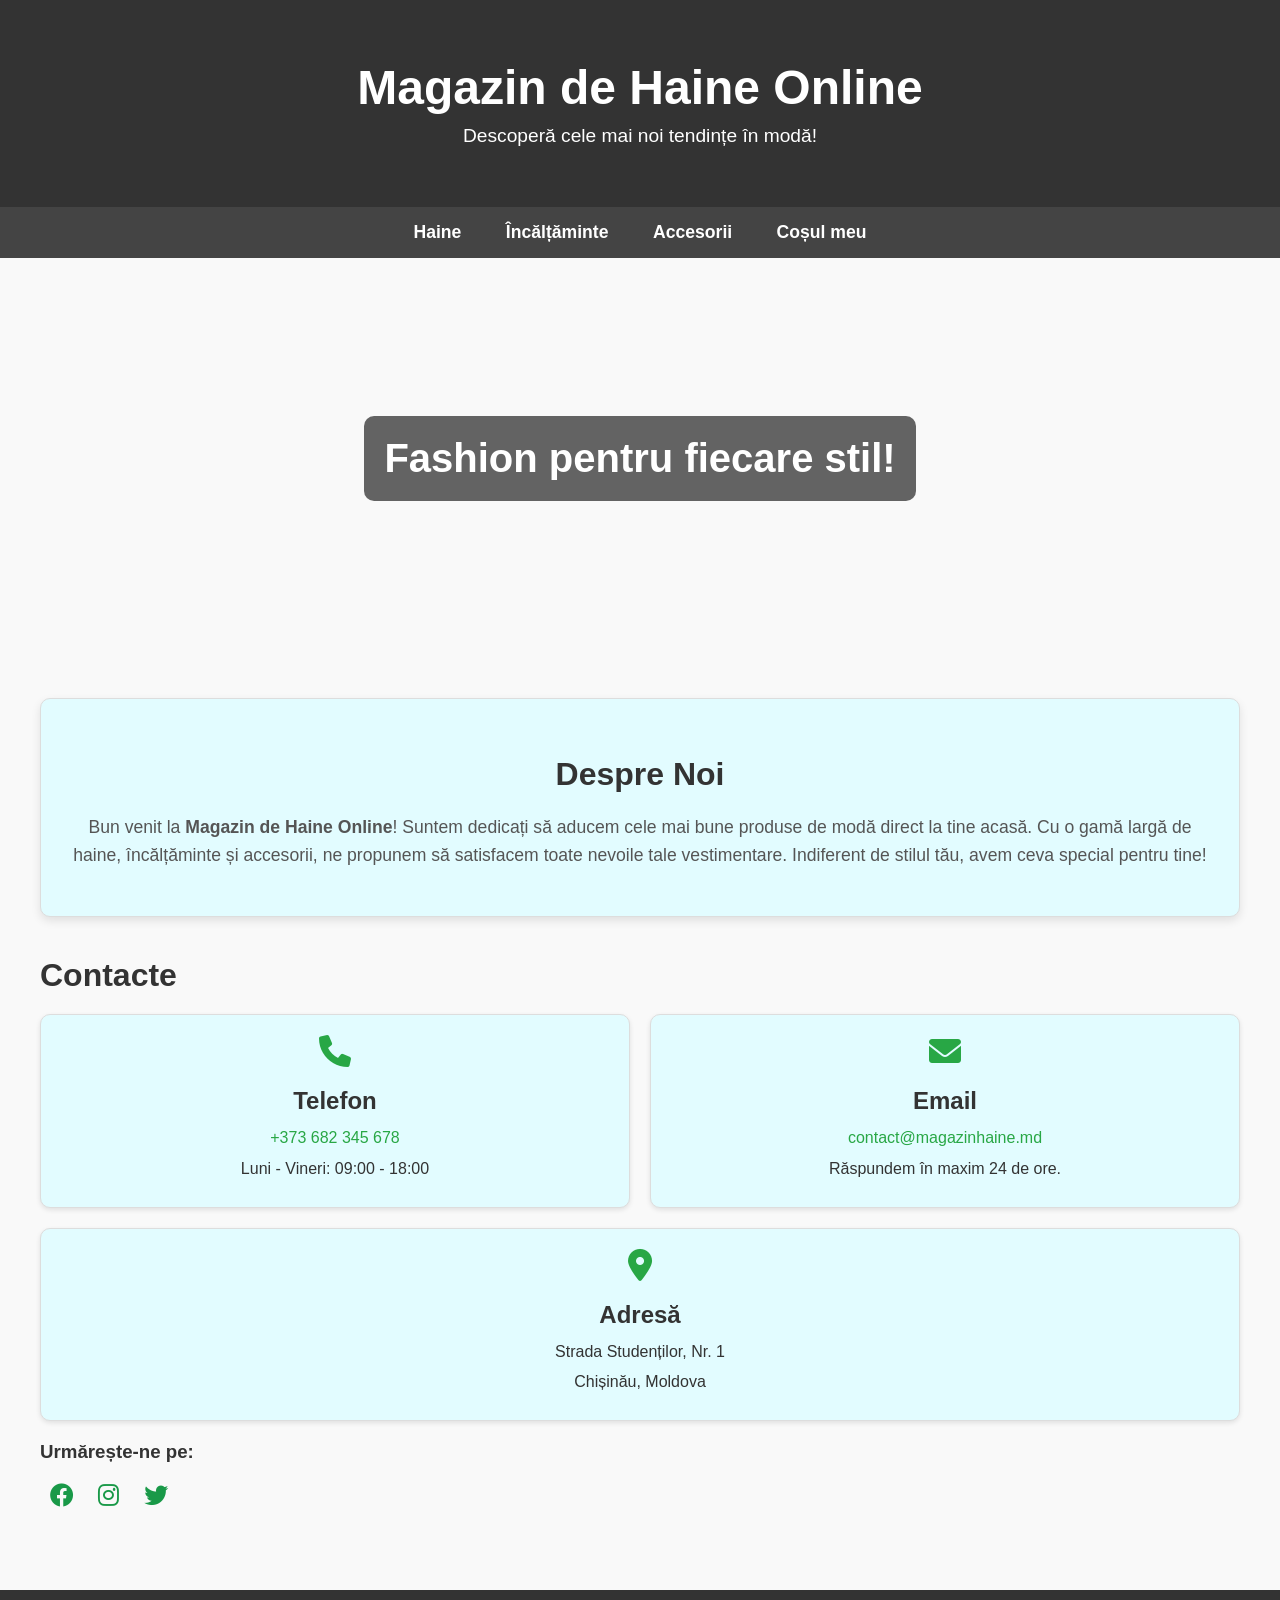
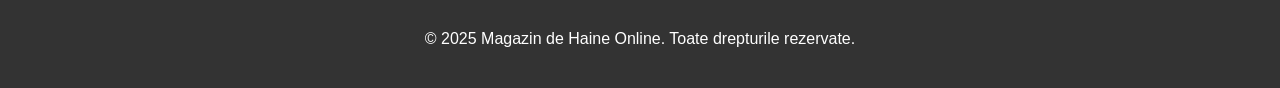
==== index.html @ 42f91ce0 "lab.1" ====
<!DOCTYPE html>
<html lang="ro">
<head>
    <meta charset="UTF-8">
    <meta name="viewport" content="width=device-width, initial-scale=1.0">
    <title>Magazin de Haine Online</title>
    <style>
        body {
            font-family: 'Arial', sans-serif;
            margin: 0;
            padding: 0;
            background-color: #f9f9f9;
            color: #333;
        }
        header {
            background-color: #333;
            color: #fff;
            padding: 60px 0;
            text-align: center;
        }
        header h1 {
            font-size: 3rem;
            margin: 0;
        }
        header p {
            font-size: 1.2rem;
            margin: 10px 0 0;
        }
        nav {
            background-color: #444;
            padding: 15px;
            text-align: center;
        }
        nav a {
            color: #fff;
            margin: 0 20px;
            text-decoration: none;
            font-weight: bold;
            font-size: 1.1rem;
        }
        nav a:hover {
            color: #28a745;
        }
        .banner {
            background-image: url('imagini/f64fda23-ea83-4b03-b049-8d2e13caa528.webp'); /* Adaugă o imagine de banner */
            background-size: cover;
            background-position: center;
            height: 400px;
            display: flex;
            align-items: center;
            justify-content: center;
            color: #fff;
            text-align: center;
        }
        .banner h2 {
            font-size: 2.5rem;
            background-color: rgba(0, 0, 0, 0.6);
            padding: 20px;
            border-radius: 10px;
        }
        .container {
            padding: 40px 20px;
            max-width: 1200px;
            margin: 0 auto;
        }
        .about-us {
            background-color: #e2fcff;
            border: 1px solid #ddd;
            border-radius: 10px;
            padding: 30px;
            margin-bottom: 40px;
            box-shadow: 0 4px 10px rgba(0, 0, 0, 0.1);
            text-align: center;
        }
        .about-us h2 {
            font-size: 2rem;
            margin-bottom: 20px;
            color: #333;
        }
        .about-us p {
            font-size: 1.1rem;
            line-height: 1.6;
            color: #555;
        }
        .contact {
            margin-bottom: 40px;
        }
        .contact h2 {
            font-size: 2rem;
            margin-bottom: 20px;
            color: #333;
        }
        .contact p {
            font-size: 1.1rem;
            line-height: 1.6;
        }
        .contact-info {
            display: flex;
            flex-wrap: wrap;
            gap: 20px;
        }
        .contact-card {
            background-color: #e2fcff;
            border: 1px solid #ddd;
            border-radius: 10px;
            padding: 20px;
            flex: 1 1 calc(33.333% - 40px);
            box-shadow: 0 2px 5px rgba(0, 0, 0, 0.1);
            text-align: center;
        }
        .contact-card i {
            font-size: 2rem;
            color: #28a745;
            margin-bottom: 10px;
        }
        .contact-card h3 {
            font-size: 1.5rem;
            margin: 10px 0;
        }
        .contact-card p {
            font-size: 1rem;
            margin: 5px 0;
        }
        .contact-card a {
            color: #28a745;
            text-decoration: none;
        }
        .contact-card a:hover {
            text-decoration: underline;
        }
        footer {
            background-color: #333;
            color: #fff;
            padding: 30px 0;
            text-align: center;
        }
        footer p {
            margin: 10px 0;
        }
        footer a {
            color: #28a745;
            text-decoration: none;
        }
        footer a:hover {
            text-decoration: underline;
        }
        .social-links {
            margin-top: 20px;
        }
        .social-links a {
            margin: 0 10px;
            color: #199948;
            font-size: 1.5rem;
        }
        .social-links a:hover {
            color: #28a745;
        }
    </style>
    <!-- Font Awesome pentru iconițe -->
    <link rel="stylesheet" href="https://cdnjs.cloudflare.com/ajax/libs/font-awesome/6.0.0-beta3/css/all.min.css">
</head>
<body>

    <header>
        <h1>Magazin de Haine Online</h1>
        <p>Descoperă cele mai noi tendințe în modă!</p>
    </header>

    <nav>
        <a href="haine.html">Haine</a>
        <a href="incaltaminte.html">Încălțăminte</a>
        <a href="accesorii.html">Accesorii</a>
        <a href="cosul-meu.html">Coșul meu</a>
    </nav>

    <div class="banner">
        <h2>Fashion pentru fiecare stil!</h2>
    </div>

    <div class="container">
        <section class="about-us">
            <h2>Despre Noi</h2>
            <p>
                Bun venit la <strong>Magazin de Haine Online</strong>! Suntem dedicați să aducem cele mai bune produse de modă direct la tine acasă. 
                Cu o gamă largă de haine, încălțăminte și accesorii, ne propunem să satisfacem toate nevoile tale vestimentare. 
                Indiferent de stilul tău, avem ceva special pentru tine!
            </p>
        </section>

        <section class="contact">
            <h2>Contacte</h2>
            <div class="contact-info">
                <div class="contact-card">
                    <i class="fas fa-phone"></i>
                    <h3>Telefon</h3>
                    <p><a href="tel:+40712345678">+373 682 345 678</a></p>
                    <p>Luni - Vineri: 09:00 - 18:00</p>
                </div>
                <div class="contact-card">
                    <i class="fas fa-envelope"></i>
                    <h3>Email</h3>
                    <p><a href="mailto:contact@magazinhaine.ro">contact@magazinhaine.md</a></p>
                    <p>Răspundem în maxim 24 de ore.</p>
                </div>
                <div class="contact-card">
                    <i class="fas fa-map-marker-alt"></i>
                    <h3>Adresă</h3>
                    <p>Strada Studenților, Nr. 1</p>
                    <p>Chișinău, Moldova</p>
                </div>
            </div>
            <div class="social-links">
                <h3>Urmărește-ne pe:</h3>
                <a href="https://facebook.com" target="_blank"><i class="fab fa-facebook"></i></a>
                <a href="https://instagram.com" target="_blank"><i class="fab fa-instagram"></i></a>
                <a href="https://twitter.com" target="_blank"><i class="fab fa-twitter"></i></a>
            </div>
        </section>
    </div>

    <footer>
        <p>&copy; 2025 Magazin de Haine Online. Toate drepturile rezervate.</p>
    </footer>

</body>
</html>
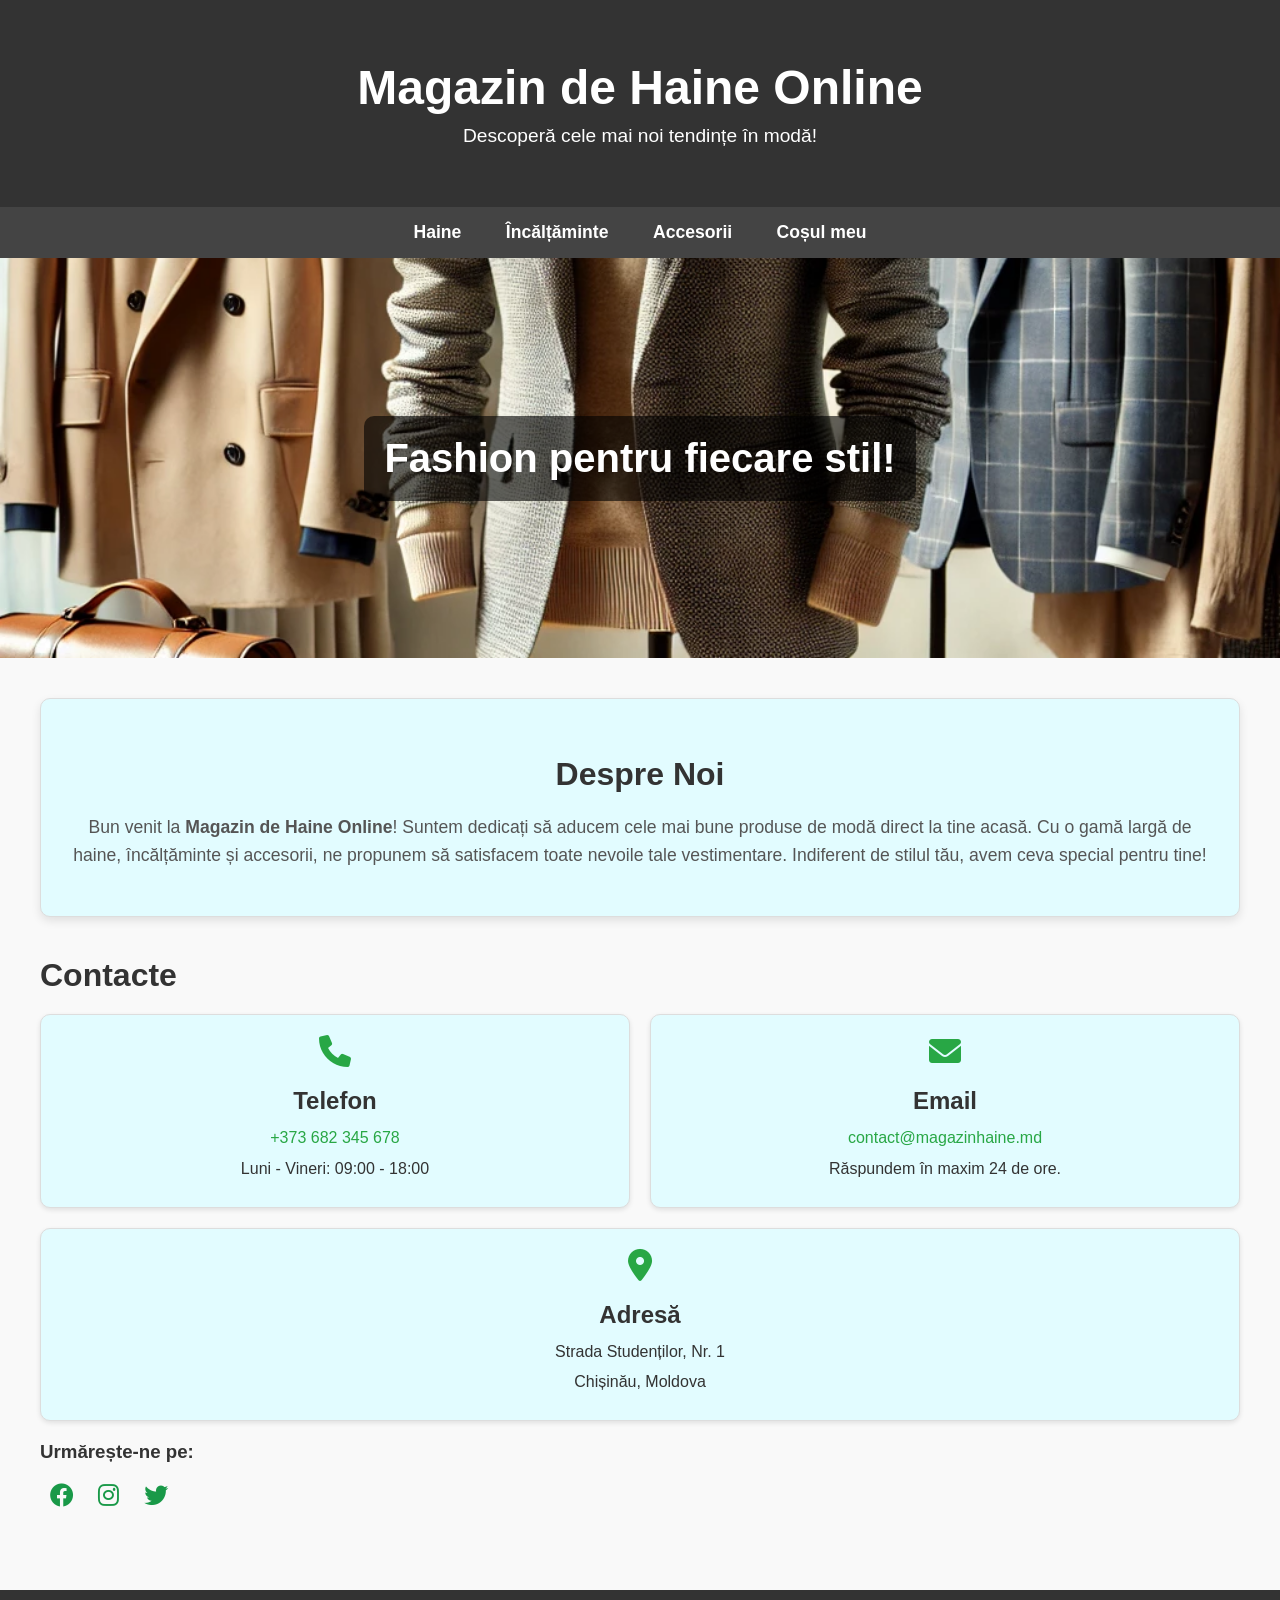
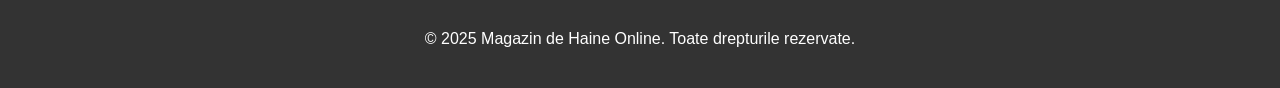
==== commit e561ffc6: "add images" ====
--- a/index.html
+++ b/index.html
@@ -20,7 +20,7 @@
         }
         header h1 {
             font-size: 3rem;
-            margin: 0;
+            margin: 0; 
         }
         header p {
             font-size: 1.2rem;
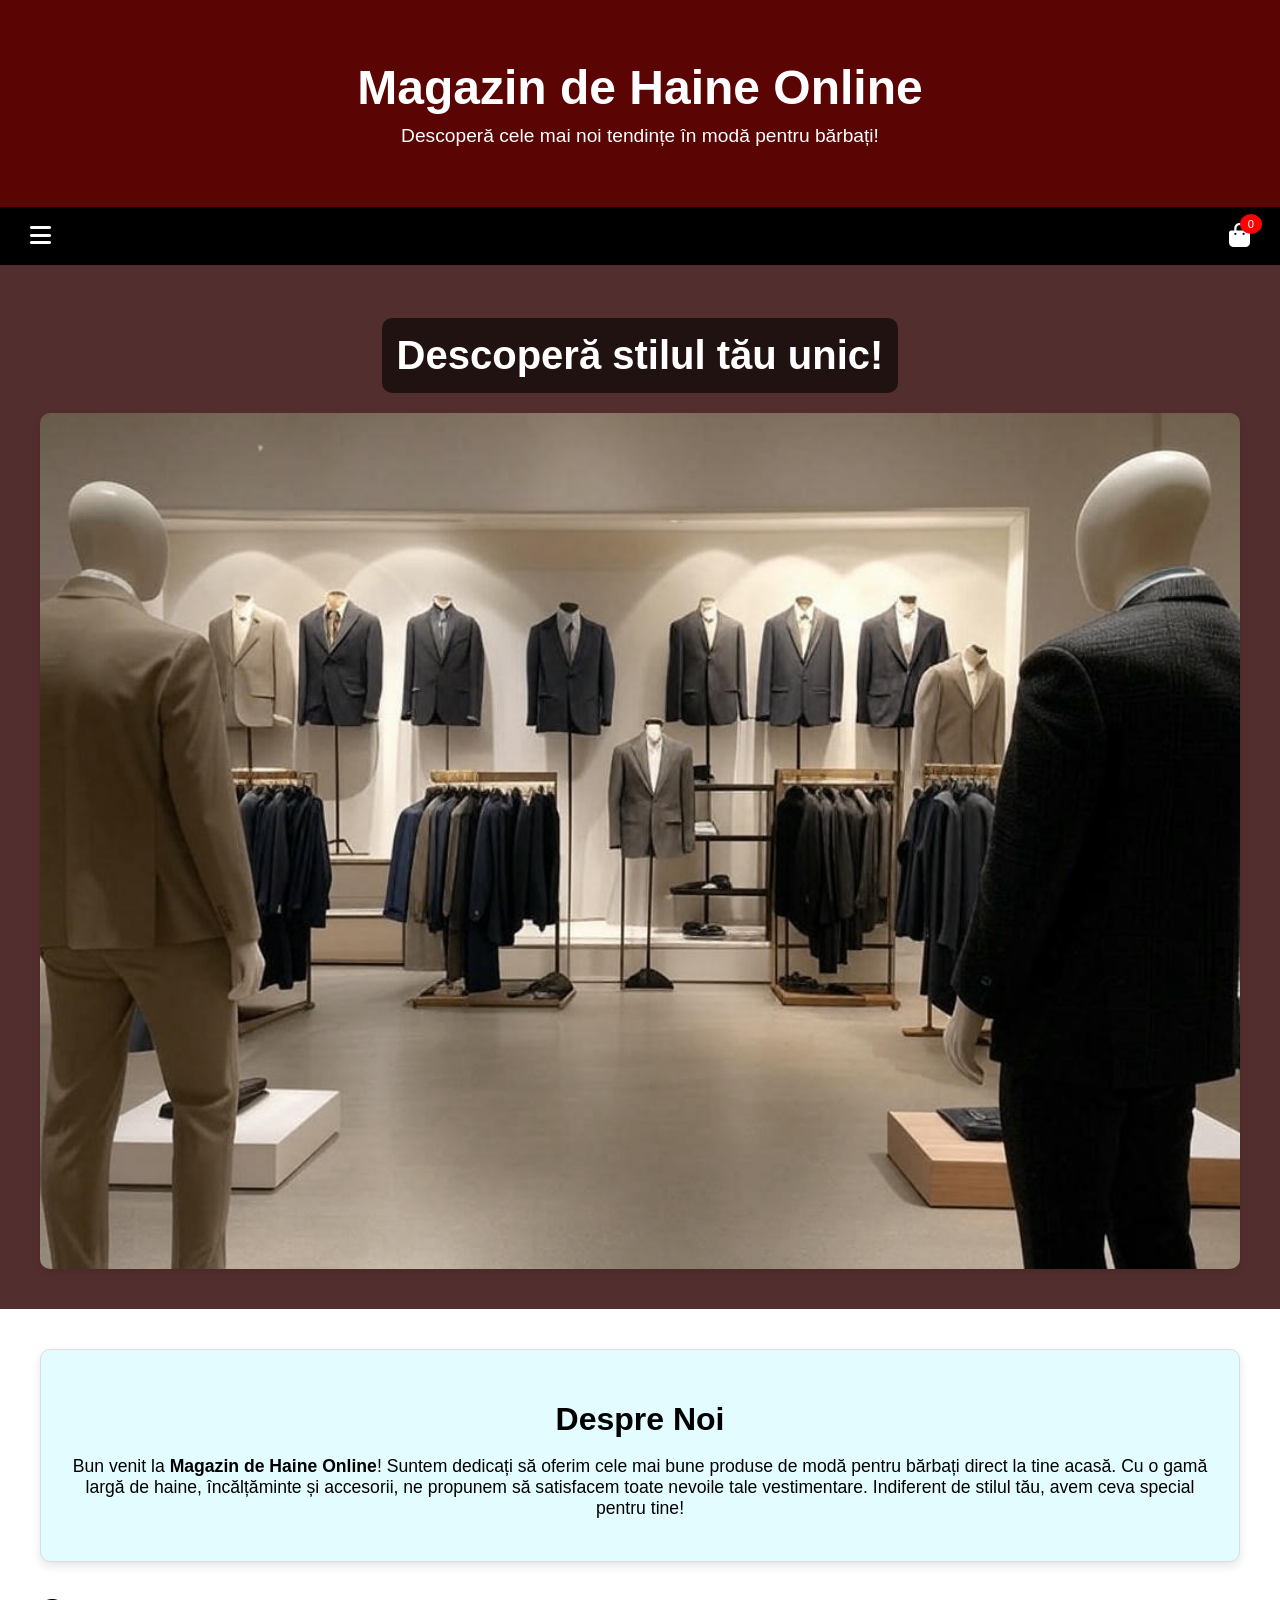
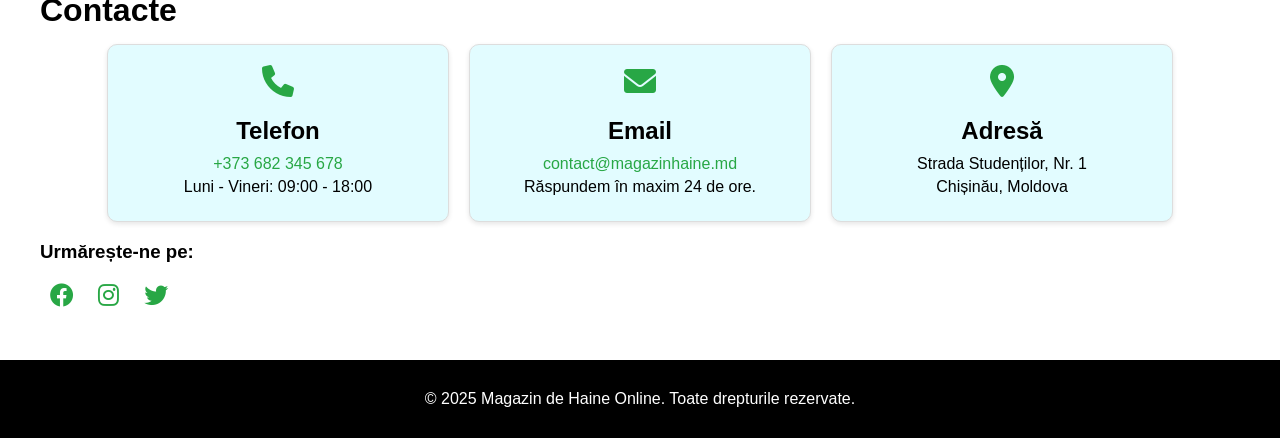
==== commit 92fb4def: "Am modificat și adăugat fișiere CSS" ====
--- a/index.html
+++ b/index.html
@@ -1,187 +1,50 @@
 <!DOCTYPE html>
 <html lang="ro">
 <head>
+    <!-- Setarea codificării caracterelor și a viewport-ului pentru dispozitive mobile -->
     <meta charset="UTF-8">
     <meta name="viewport" content="width=device-width, initial-scale=1.0">
     <title>Magazin de Haine Online</title>
-    <style>
-        body {
-            font-family: 'Arial', sans-serif;
-            margin: 0;
-            padding: 0;
-            background-color: #f9f9f9;
-            color: #333;
-        }
-        header {
-            background-color: #333;
-            color: #fff;
-            padding: 60px 0;
-            text-align: center;
-        }
-        header h1 {
-            font-size: 3rem;
-            margin: 0; 
-        }
-        header p {
-            font-size: 1.2rem;
-            margin: 10px 0 0;
-        }
-        nav {
-            background-color: #444;
-            padding: 15px;
-            text-align: center;
-        }
-        nav a {
-            color: #fff;
-            margin: 0 20px;
-            text-decoration: none;
-            font-weight: bold;
-            font-size: 1.1rem;
-        }
-        nav a:hover {
-            color: #28a745;
-        }
-        .banner {
-            background-image: url('imagini/f64fda23-ea83-4b03-b049-8d2e13caa528.webp'); /* Adaugă o imagine de banner */
-            background-size: cover;
-            background-position: center;
-            height: 400px;
-            display: flex;
-            align-items: center;
-            justify-content: center;
-            color: #fff;
-            text-align: center;
-        }
-        .banner h2 {
-            font-size: 2.5rem;
-            background-color: rgba(0, 0, 0, 0.6);
-            padding: 20px;
-            border-radius: 10px;
-        }
-        .container {
-            padding: 40px 20px;
-            max-width: 1200px;
-            margin: 0 auto;
-        }
-        .about-us {
-            background-color: #e2fcff;
-            border: 1px solid #ddd;
-            border-radius: 10px;
-            padding: 30px;
-            margin-bottom: 40px;
-            box-shadow: 0 4px 10px rgba(0, 0, 0, 0.1);
-            text-align: center;
-        }
-        .about-us h2 {
-            font-size: 2rem;
-            margin-bottom: 20px;
-            color: #333;
-        }
-        .about-us p {
-            font-size: 1.1rem;
-            line-height: 1.6;
-            color: #555;
-        }
-        .contact {
-            margin-bottom: 40px;
-        }
-        .contact h2 {
-            font-size: 2rem;
-            margin-bottom: 20px;
-            color: #333;
-        }
-        .contact p {
-            font-size: 1.1rem;
-            line-height: 1.6;
-        }
-        .contact-info {
-            display: flex;
-            flex-wrap: wrap;
-            gap: 20px;
-        }
-        .contact-card {
-            background-color: #e2fcff;
-            border: 1px solid #ddd;
-            border-radius: 10px;
-            padding: 20px;
-            flex: 1 1 calc(33.333% - 40px);
-            box-shadow: 0 2px 5px rgba(0, 0, 0, 0.1);
-            text-align: center;
-        }
-        .contact-card i {
-            font-size: 2rem;
-            color: #28a745;
-            margin-bottom: 10px;
-        }
-        .contact-card h3 {
-            font-size: 1.5rem;
-            margin: 10px 0;
-        }
-        .contact-card p {
-            font-size: 1rem;
-            margin: 5px 0;
-        }
-        .contact-card a {
-            color: #28a745;
-            text-decoration: none;
-        }
-        .contact-card a:hover {
-            text-decoration: underline;
-        }
-        footer {
-            background-color: #333;
-            color: #fff;
-            padding: 30px 0;
-            text-align: center;
-        }
-        footer p {
-            margin: 10px 0;
-        }
-        footer a {
-            color: #28a745;
-            text-decoration: none;
-        }
-        footer a:hover {
-            text-decoration: underline;
-        }
-        .social-links {
-            margin-top: 20px;
-        }
-        .social-links a {
-            margin: 0 10px;
-            color: #199948;
-            font-size: 1.5rem;
-        }
-        .social-links a:hover {
-            color: #28a745;
-        }
-    </style>
-    <!-- Font Awesome pentru iconițe -->
+    <!-- Legarea fișierului CSS și a bibliotecii Font Awesome pentru iconițe -->
+    <link rel="stylesheet" href="folder cu css/index.css">
     <link rel="stylesheet" href="https://cdnjs.cloudflare.com/ajax/libs/font-awesome/6.0.0-beta3/css/all.min.css">
 </head>
 <body>
 
+    <!-- Secțiunea header-ului cu titlul și descrierea magazinului -->
     <header>
         <h1>Magazin de Haine Online</h1>
-        <p>Descoperă cele mai noi tendințe în modă!</p>
+        <p>Descoperă cele mai noi tendințe în modă pentru bărbați!</p>
     </header>
 
+    <!-- Bara de navigare cu meniul hamburger și iconițele din dreapta -->
     <nav>
-        <a href="haine.html">Haine</a>
-        <a href="incaltaminte.html">Încălțăminte</a>
-        <a href="accesorii.html">Accesorii</a>
-        <a href="cosul-meu.html">Coșul meu</a>
+        <div class="menu-toggle">
+            <i class="fas fa-bars"></i> <!-- Iconița meniului hamburger -->
+        </div>
+        <div class="nav-right">
+            <a href="cosul-meu.html" class="nav-icon"><i class="fas fa-shopping-bag"></i><span class="badge">0</span></a> <!-- Iconița coșului cu link -->
+           
+        </div>
+        <ul class="nav-links">
+            <li><a href="haine.html">Haine</a></li>
+            <li><a href="incaltaminte.html">Încălțăminte</a></li>
+            <li><a href="accesorii.html">Accesorii</a></li>
+        </ul> <!-- Link-urile de navigare ascunse sub meniul hamburger -->
     </nav>
 
+    <!-- Secțiunea banner-ului cu textul principal și imaginea -->
     <div class="banner">
-        <h2>Fashion pentru fiecare stil!</h2>
+        <h2 class="banner-text">Descoperă stilul tău unic!</h2>
+        <img src="imagini/oVbz2kVJgG1GO6B3-generated_image.jpg" alt="Colecție de modă bărbătească minimalistă și modernă" class="banner-image">
     </div>
 
+    <!-- Container-ul principal care conține secțiunile despre noi și contact -->
     <div class="container">
         <section class="about-us">
             <h2>Despre Noi</h2>
             <p>
-                Bun venit la <strong>Magazin de Haine Online</strong>! Suntem dedicați să aducem cele mai bune produse de modă direct la tine acasă. 
+                Bun venit la <strong>Magazin de Haine Online</strong>! Suntem dedicați să oferim cele mai bune produse de modă pentru bărbați direct la tine acasă. 
                 Cu o gamă largă de haine, încălțăminte și accesorii, ne propunem să satisfacem toate nevoile tale vestimentare. 
                 Indiferent de stilul tău, avem ceva special pentru tine!
             </p>
@@ -193,13 +56,13 @@
                 <div class="contact-card">
                     <i class="fas fa-phone"></i>
                     <h3>Telefon</h3>
-                    <p><a href="tel:+40712345678">+373 682 345 678</a></p>
+                    <p><a href="tel:+373682345678">+373 682 345 678</a></p>
                     <p>Luni - Vineri: 09:00 - 18:00</p>
                 </div>
                 <div class="contact-card">
                     <i class="fas fa-envelope"></i>
                     <h3>Email</h3>
-                    <p><a href="mailto:contact@magazinhaine.ro">contact@magazinhaine.md</a></p>
+                    <p><a href="mailto:contact@magazinhaine.md">contact@magazinhaine.md</a></p>
                     <p>Răspundem în maxim 24 de ore.</p>
                 </div>
                 <div class="contact-card">
@@ -211,16 +74,19 @@
             </div>
             <div class="social-links">
                 <h3>Urmărește-ne pe:</h3>
-                <a href="https://facebook.com" target="_blank"><i class="fab fa-facebook"></i></a>
-                <a href="https://instagram.com" target="_blank"><i class="fab fa-instagram"></i></a>
-                <a href="https://twitter.com" target="_blank"><i class="fab fa-twitter"></i></a>
+                <a href="https://facebook.com" target="_blank" aria-label="Facebook"><i class="fab fa-facebook"></i></a>
+                <a href="https://instagram.com" target="_blank" aria-label="Instagram"><i class="fab fa-instagram"></i></a>
+                <a href="https://twitter.com" target="_blank" aria-label="Twitter"><i class="fab fa-twitter"></i></a>
             </div>
         </section>
     </div>
 
+    <!-- Footer-ul cu informațiile de copyright -->
     <footer>
-        <p>&copy; 2025 Magazin de Haine Online. Toate drepturile rezervate.</p>
+        <p>© 2025 Magazin de Haine Online. Toate drepturile rezervate.</p>
     </footer>
 
+    <!-- Încărcarea scriptului JavaScript -->
+    <script src="foldere cu js/index.js"></script>
 </body>
 </html>
--- a/folder cu css/index.css
+++ b/folder cu css/index.css
@@ -0,0 +1,291 @@
+/* Stiluri generale pentru corpul paginii */
+body {
+    font-family: 'Arial', sans-serif;
+    margin: 0;
+    padding: 0;
+    background-color: #ffffff;
+    color: #333;
+ 
+}
+
+/* Stiluri pentru header */
+header {
+    background-color: #5a0404;
+    color: #fff;
+    padding: 60px 0;
+    text-align: center;
+}
+
+header h1 {
+    font-size: 3rem;
+    margin: 0;
+}
+
+header p {
+    font-size: 1.2rem;
+    margin: 10px 0 0;
+}
+
+/* Stiluri pentru bara de navigare */
+nav {
+    background-color: #000000;
+    padding: 15px;
+    display: flex;
+    justify-content: space-between;
+    align-items: center;
+    position: sticky;
+    top: 0;
+    z-index: 1000;
+}
+
+/* Stiluri pentru meniul hamburger */
+.menu-toggle {
+    display: block;
+    font-size: 1.5rem;
+    color: #fff;
+    cursor: pointer;
+    margin-left: 15px;
+}
+
+/* Stiluri pentru iconițele din dreapta (coș și favorite) */
+.nav-right {
+    display: flex;
+    align-items: center;
+    margin-right: 15px;
+}
+
+.nav-icon {
+    color: #fff;
+    margin-left: 20px;
+    position: relative;
+    text-decoration: none;
+    font-size: 1.5rem;
+}
+
+.badge {
+    background-color: #ff0000;
+    color: #fff;
+    border-radius: 50%;
+    padding: 4px 8px;
+    font-size: 0.7rem; 
+    position: absolute;
+    top: -8px; 
+    right: -12px; 
+}
+
+/* Stiluri pentru link-urile de navigare ascunse */
+.nav-links {
+    display: none;
+    list-style: none;
+    margin: 0;
+    padding: 0;
+    position: absolute;
+    top: 60px;
+    left: 0;
+    right: 0;
+    background-color: #000000;
+    flex-direction: column;
+    padding: 20px;
+}
+
+.nav-links.active {
+    display: flex;
+}
+
+.nav-links li {
+    margin: 10px 0;
+}
+
+.nav-links a {
+    color: #fff;
+    text-decoration: none;
+    font-weight: bold;
+    font-size: 1.1rem;
+    transition: color 0.3s ease;
+}
+
+.nav-links a:hover {
+    color: #28a745;
+}
+
+/* Stiluri pentru banner */
+.banner {
+    background-color: #532e2e;
+    padding: 20px 0;
+    display: flex;
+    flex-direction: column;
+    align-items: center;
+    justify-content: center;
+    text-align: center;
+    position: relative;
+    z-index: 1;
+    margin-bottom: 20px;
+}
+
+.banner-text {
+    font-size: 2.5rem;
+    background-color: rgba(0, 0, 0, 0.6);
+    padding: 15px;
+    border-radius: 10px;
+    color: #fff;
+    margin-bottom: 20px;
+    z-index: 2;
+    animation: fadeIn 2s ease-in-out; /* Animatie pentru text */
+}
+
+@keyframes fadeIn {
+    0% { opacity: 0; }
+    100% { opacity: 1; }
+}
+
+.banner-image {
+    width: 100%;
+    max-width: 1200px;
+    height: auto;
+    object-fit: cover;
+    border-radius: 10px;
+    margin-bottom: 20px;
+    box-shadow: 0 4px 10px rgba(0, 0, 0, 0.1);
+    z-index: 1;
+}
+
+/* Stiluri pentru container-ul principal */
+.container {
+    padding: 20px;
+    max-width: 1200px;
+    margin: 0 auto;
+    clear: both;
+}
+
+/* Stiluri pentru secțiunea Despre Noi */
+.about-us {
+    background-color: #e2fcff;
+    border: 1px solid #ddd;
+    border-radius: 10px;
+    padding: 25px;
+    margin-bottom: 30px;
+    box-shadow: 0 4px 10px rgba(0, 0, 0, 0.1);
+    text-align: center;
+}
+
+.about-us h2 {
+    font-size: 2rem;
+    margin-bottom: 15px;
+    color: #000;
+}
+
+.about-us p {
+    font-size: 1.1rem;
+    color: #000;
+}
+
+/* Stiluri pentru secțiunea Contact */
+.contact {
+    margin-bottom: 30px;
+}
+
+.contact h2 {
+    font-size: 2rem;
+    margin-bottom: 15px;
+    color: #000;
+}
+
+.contact p {
+    font-size: 1.1rem;
+    color: #000;
+}
+
+.contact-info {
+    display: flex;
+    flex-wrap: wrap;
+    gap: 20px;
+    justify-content: center;
+}
+
+/* Stiluri pentru cardurile de contact */
+.contact-card {
+    background-color: #e2fcff;
+    border: 1px solid #ddd;
+    border-radius: 10px;
+    padding: 20px;
+    flex: 1 1 calc(33.333% - 40px);
+    max-width: 300px;
+    box-shadow: 0 2px 5px rgba(0, 0, 0, 0.1);
+    text-align: center;
+    transition: transform 0.3s ease;
+}
+
+.contact-card:hover {
+    transform: translateY(-5px);
+}
+
+.contact-card i {
+    font-size: 2rem;
+    color: #28a745;
+    margin-bottom: 10px;
+}
+
+.contact-card h3 {
+    font-size: 1.5rem;
+    margin: 10px 0;
+    color: #000;
+}
+
+.contact-card p {
+    font-size: 1rem;
+    margin: 5px 0;
+    color: #000;
+}
+
+.contact-card a {
+    color: #28a745;
+    text-decoration: none;
+}
+
+.contact-card a:hover {
+    text-decoration: underline;
+}
+
+/* Stiluri pentru footer */
+footer {
+    background-color: #000000;
+    color: #fff;
+    padding: 20px 0;
+    text-align: center;
+}
+
+footer p {
+    margin: 10px 0;
+    font-size: 1rem;
+}
+
+footer a {
+    color: #28a745;
+    text-decoration: none;
+}
+
+footer a:hover {
+    text-decoration: underline;
+}
+
+/* Stiluri pentru link-urile sociale */
+.social-links {
+    margin-top: 15px;
+}
+
+.social-links h3 {
+    color: #000; 
+}
+
+.social-links a {
+    margin: 0 10px;
+    color: #28a745; 
+    font-size: 1.5rem;
+    transition: color 0.3s ease, transform 0.3s ease;
+    display: inline-block; 
+}
+
+.social-links a:hover {
+    color: #218838; 
+    transform: translateY(-5px) scale(1.2); 
+}
